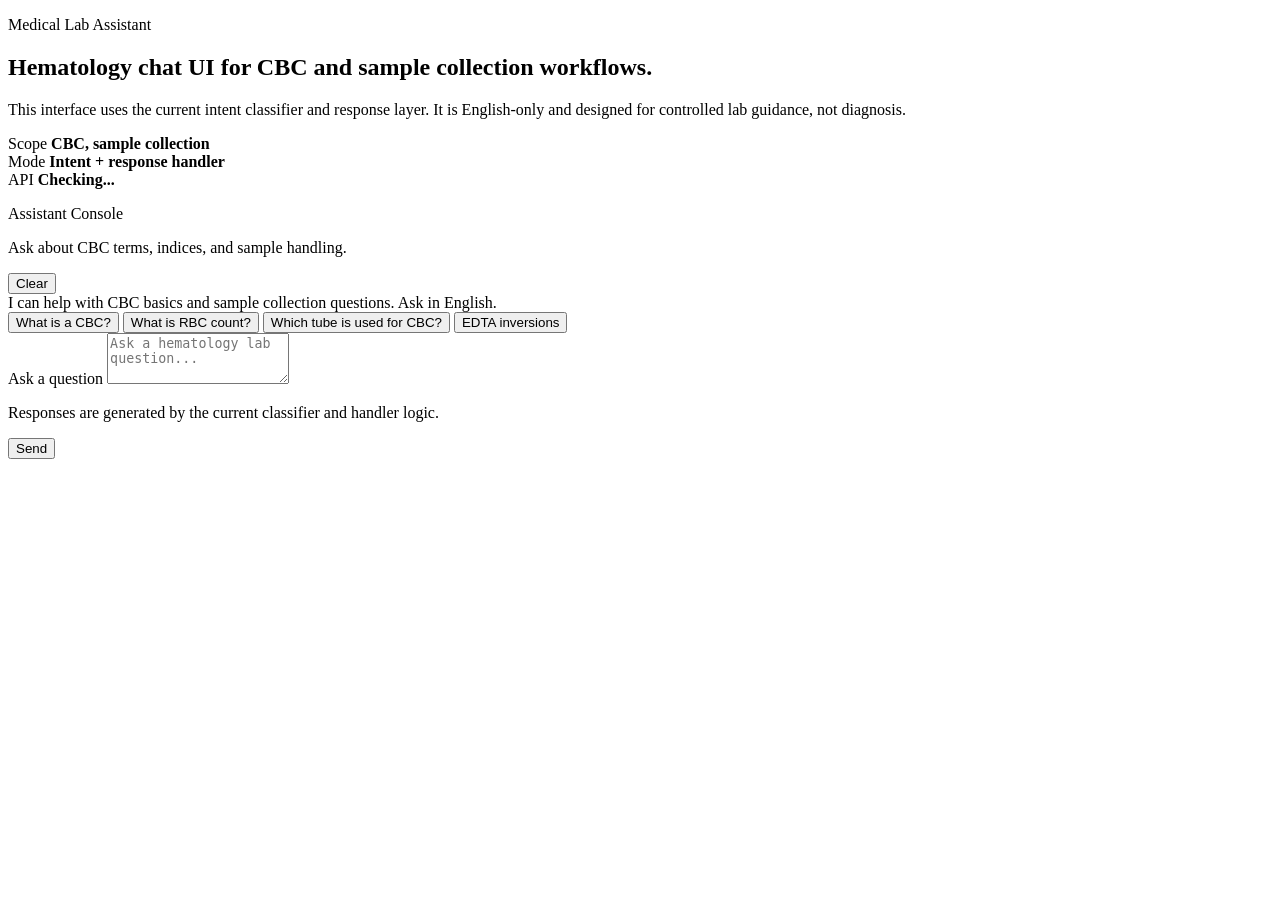
==== chatbot/ui/index.html @ db4f3146 "Add hybrid hematology chatbot project" ====
<!DOCTYPE html>
<html lang="en">
<head>
  <meta charset="UTF-8">
  <meta name="viewport" content="width=device-width, initial-scale=1.0">
  <title>Hematology Lab Assistant</title>
  <link rel="preconnect" href="https://fonts.googleapis.com">
  <link rel="preconnect" href="https://fonts.gstatic.com" crossorigin>
  <link href="https://fonts.googleapis.com/css2?family=Space+Grotesk:wght@400;500;700&family=IBM+Plex+Mono:wght@400;500&display=swap" rel="stylesheet">
  <link rel="stylesheet" href="/ui/app.css">
</head>
<body>
  <main class="app-shell">
    <section class="hero-panel">
      <p class="eyebrow">Medical Lab Assistant</p>
      <h1>Hematology chat UI for CBC and sample collection workflows.</h1>
      <p class="hero-copy">
        This interface uses the current intent classifier and response layer.
        It is English-only and designed for controlled lab guidance, not diagnosis.
      </p>
      <div class="status-grid">
        <article>
          <span class="label">Scope</span>
          <strong>CBC, sample collection</strong>
        </article>
        <article>
          <span class="label">Mode</span>
          <strong>Intent + response handler</strong>
        </article>
        <article>
          <span class="label">API</span>
          <strong id="api-status">Checking...</strong>
        </article>
      </div>
    </section>

    <section class="chat-panel">
      <header class="chat-header">
        <div>
          <p class="chat-title">Assistant Console</p>
          <p class="chat-subtitle">Ask about CBC terms, indices, and sample handling.</p>
        </div>
        <button id="clear-chat" class="secondary-button" type="button">Clear</button>
      </header>

      <div id="messages" class="messages" aria-live="polite">
        <article class="message bot">
          <div class="bubble">
            I can help with CBC basics and sample collection questions. Ask in English.
          </div>
        </article>
      </div>

      <div class="quick-prompts">
        <button class="prompt-chip" type="button" data-prompt="What is a CBC?">What is a CBC?</button>
        <button class="prompt-chip" type="button" data-prompt="What is RBC count?">What is RBC count?</button>
        <button class="prompt-chip" type="button" data-prompt="Which tube is used for CBC?">Which tube is used for CBC?</button>
        <button class="prompt-chip" type="button" data-prompt="How many inversions are needed for an EDTA tube?">EDTA inversions</button>
      </div>

      <form id="chat-form" class="composer">
        <label class="sr-only" for="message-input">Ask a question</label>
        <textarea id="message-input" rows="3" placeholder="Ask a hematology lab question..."></textarea>
        <div class="composer-footer">
          <p class="composer-note">Responses are generated by the current classifier and handler logic.</p>
          <button id="send-button" class="primary-button" type="submit">Send</button>
        </div>
      </form>
    </section>
  </main>

  <template id="message-template">
    <article class="message">
      <div class="bubble"></div>
      <p class="meta"></p>
    </article>
  </template>

  <script src="/ui/app.js"></script>
</body>
</html>
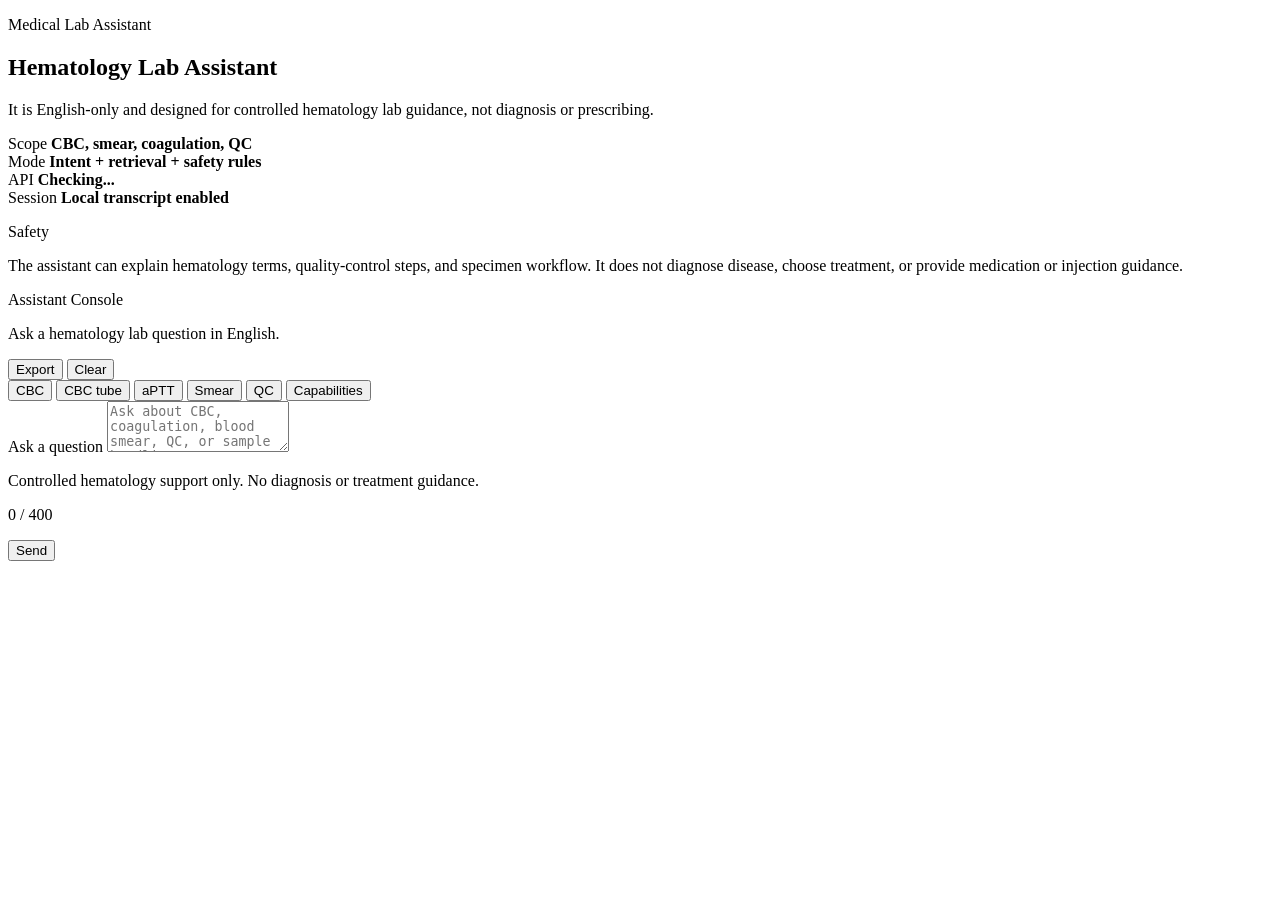
==== commit a5bcd670: "Add PostgreSQL monitoring and admin retraining workflow" ====
--- a/chatbot/ui/index.html
+++ b/chatbot/ui/index.html
@@ -13,24 +13,36 @@
   <main class="app-shell">
     <section class="hero-panel">
       <p class="eyebrow">Medical Lab Assistant</p>
-      <h1>Hematology chat UI for CBC and sample collection workflows.</h1>
+      <h1>Hematology Lab Assistant</h1>
       <p class="hero-copy">
-        This interface uses the current intent classifier and response layer.
-        It is English-only and designed for controlled lab guidance, not diagnosis.
+        It is English-only and designed for controlled hematology lab guidance, not diagnosis or prescribing.
       </p>
+
       <div class="status-grid">
         <article>
           <span class="label">Scope</span>
-          <strong>CBC, sample collection</strong>
+          <strong>CBC, smear, coagulation, QC</strong>
         </article>
         <article>
           <span class="label">Mode</span>
-          <strong>Intent + response handler</strong>
+          <strong>Intent + retrieval + safety rules</strong>
         </article>
         <article>
           <span class="label">API</span>
           <strong id="api-status">Checking...</strong>
         </article>
+        <article>
+          <span class="label">Session</span>
+          <strong id="session-status">Local transcript enabled</strong>
+        </article>
+      </div>
+
+      <div class="notice-card">
+        <p class="notice-title">Safety</p>
+        <p class="notice-copy">
+          The assistant can explain hematology terms, quality-control steps, and specimen workflow.
+          It does not diagnose disease, choose treatment, or provide medication or injection guidance.
+        </p>
       </div>
     </section>
 
@@ -38,31 +50,33 @@
       <header class="chat-header">
         <div>
           <p class="chat-title">Assistant Console</p>
-          <p class="chat-subtitle">Ask about CBC terms, indices, and sample handling.</p>
+          <p class="chat-subtitle">Ask a hematology lab question in English.</p>
         </div>
-        <button id="clear-chat" class="secondary-button" type="button">Clear</button>
+        <div class="header-actions">
+          <button id="export-chat" class="secondary-button" type="button">Export</button>
+          <button id="clear-chat" class="secondary-button" type="button">Clear</button>
+        </div>
       </header>
 
-      <div id="messages" class="messages" aria-live="polite">
-        <article class="message bot">
-          <div class="bubble">
-            I can help with CBC basics and sample collection questions. Ask in English.
-          </div>
-        </article>
+      <div class="quick-prompts">
+        <button class="prompt-chip" type="button" data-prompt="What is a CBC?">CBC</button>
+        <button class="prompt-chip" type="button" data-prompt="Which tube is used for CBC?">CBC tube</button>
+        <button class="prompt-chip" type="button" data-prompt="What is aPTT?">aPTT</button>
+        <button class="prompt-chip" type="button" data-prompt="What is a peripheral blood smear?">Smear</button>
+        <button class="prompt-chip" type="button" data-prompt="What is hematology analyzer quality control?">QC</button>
+        <button class="prompt-chip" type="button" data-prompt="What kinds of hematology questions can you answer?">Capabilities</button>
       </div>
 
-      <div class="quick-prompts">
-        <button class="prompt-chip" type="button" data-prompt="What is a CBC?">What is a CBC?</button>
-        <button class="prompt-chip" type="button" data-prompt="What is RBC count?">What is RBC count?</button>
-        <button class="prompt-chip" type="button" data-prompt="Which tube is used for CBC?">Which tube is used for CBC?</button>
-        <button class="prompt-chip" type="button" data-prompt="How many inversions are needed for an EDTA tube?">EDTA inversions</button>
-      </div>
+      <div id="messages" class="messages" aria-live="polite"></div>
 
       <form id="chat-form" class="composer">
         <label class="sr-only" for="message-input">Ask a question</label>
-        <textarea id="message-input" rows="3" placeholder="Ask a hematology lab question..."></textarea>
+        <textarea id="message-input" rows="3" maxlength="400" placeholder="Ask about CBC, coagulation, blood smear, QC, or sample handling..."></textarea>
         <div class="composer-footer">
-          <p class="composer-note">Responses are generated by the current classifier and handler logic.</p>
+          <div class="composer-meta">
+            <p class="composer-note">Controlled hematology support only. No diagnosis or treatment guidance.</p>
+            <p id="input-counter" class="input-counter">0 / 400</p>
+          </div>
           <button id="send-button" class="primary-button" type="submit">Send</button>
         </div>
       </form>
@@ -71,7 +85,20 @@
 
   <template id="message-template">
     <article class="message">
+      <div class="message-topline">
+        <span class="role-tag"></span>
+        <span class="intent-tag"></span>
+      </div>
       <div class="bubble"></div>
+      <section class="answer-card" hidden>
+        <p class="card-kicker"></p>
+        <h3 class="card-title"></h3>
+        <ul class="card-points"></ul>
+      </section>
+      <div class="followup-block" hidden>
+        <p class="followup-title">Suggested next questions</p>
+        <div class="followup-actions"></div>
+      </div>
       <p class="meta"></p>
     </article>
   </template>
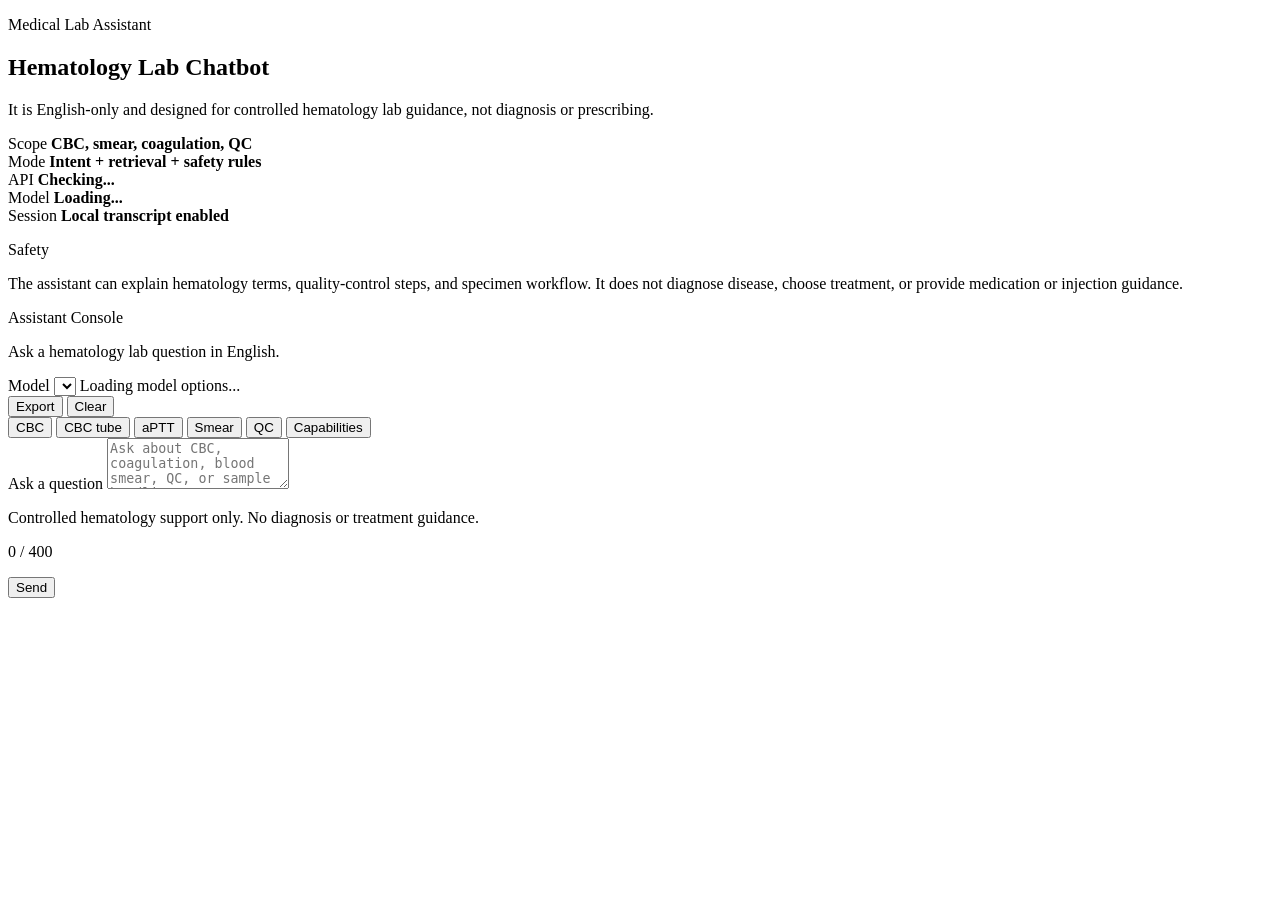
==== commit d91e9283: "Improve multi-model routing and admin monitoring" ====
--- a/chatbot/ui/index.html
+++ b/chatbot/ui/index.html
@@ -13,7 +13,7 @@
   <main class="app-shell">
     <section class="hero-panel">
       <p class="eyebrow">Medical Lab Assistant</p>
-      <h1>Hematology Lab Assistant</h1>
+      <h1>Hematology Lab Chatbot</h1>
       <p class="hero-copy">
         It is English-only and designed for controlled hematology lab guidance, not diagnosis or prescribing.
       </p>
@@ -32,6 +32,10 @@
           <strong id="api-status">Checking...</strong>
         </article>
         <article>
+          <span class="label">Model</span>
+          <strong id="model-status">Loading...</strong>
+        </article>
+        <article>
           <span class="label">Session</span>
           <strong id="session-status">Local transcript enabled</strong>
         </article>
@@ -48,9 +52,14 @@
 
     <section class="chat-panel">
       <header class="chat-header">
-        <div>
+        <div class="chat-heading">
           <p class="chat-title">Assistant Console</p>
           <p class="chat-subtitle">Ask a hematology lab question in English.</p>
+          <div class="model-selector-row">
+            <label class="model-label" for="model-select">Model</label>
+            <select id="model-select" class="model-select"></select>
+            <span id="model-hint" class="model-hint">Loading model options...</span>
+          </div>
         </div>
         <div class="header-actions">
           <button id="export-chat" class="secondary-button" type="button">Export</button>
@@ -90,11 +99,6 @@
         <span class="intent-tag"></span>
       </div>
       <div class="bubble"></div>
-      <section class="answer-card" hidden>
-        <p class="card-kicker"></p>
-        <h3 class="card-title"></h3>
-        <ul class="card-points"></ul>
-      </section>
       <div class="followup-block" hidden>
         <p class="followup-title">Suggested next questions</p>
         <div class="followup-actions"></div>
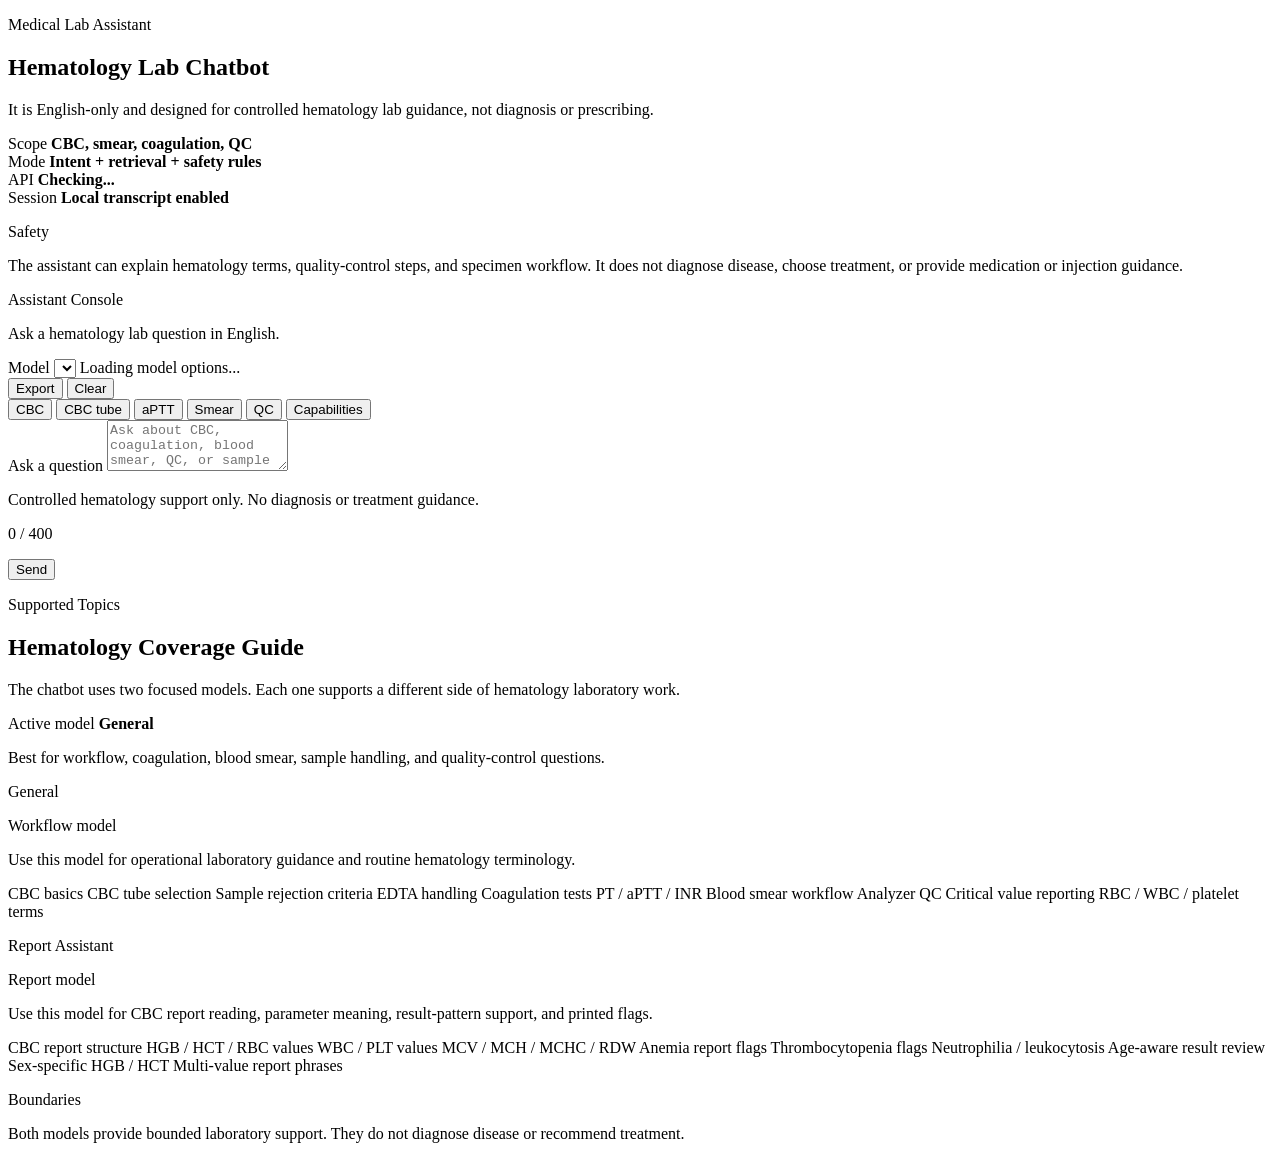
==== commit 78c999c2: "UI and Backend Changes" ====
--- a/chatbot/ui/index.html
+++ b/chatbot/ui/index.html
@@ -30,10 +30,6 @@
         <article>
           <span class="label">API</span>
           <strong id="api-status">Checking...</strong>
-        </article>
-        <article>
-          <span class="label">Model</span>
-          <strong id="model-status">Loading...</strong>
         </article>
         <article>
           <span class="label">Session</span>
@@ -90,6 +86,79 @@
         </div>
       </form>
     </section>
+
+    <aside class="coverage-panel" aria-label="Supported hematology topics">
+      <div class="coverage-shell">
+        <div class="coverage-header">
+          <p class="coverage-eyebrow">Supported Topics</p>
+          <h2>Hematology Coverage Guide</h2>
+          <p class="coverage-copy">
+            The chatbot uses two focused models. Each one supports a different side of hematology laboratory work.
+          </p>
+        </div>
+
+        <div class="coverage-active">
+          <span class="coverage-active-label">Active model</span>
+          <strong id="coverage-active-model">General</strong>
+          <p id="coverage-active-copy" class="coverage-active-copy">
+            Best for workflow, coagulation, blood smear, sample handling, and quality-control questions.
+          </p>
+        </div>
+
+        <div class="coverage-groups">
+          <article class="coverage-card" data-model-card="general">
+            <div class="coverage-card-head">
+              <p class="coverage-card-title">General</p>
+              <span class="coverage-pill">Workflow model</span>
+            </div>
+            <p class="coverage-card-copy">
+              Use this model for operational laboratory guidance and routine hematology terminology.
+            </p>
+            <div class="coverage-chip-grid">
+              <span class="coverage-chip">CBC basics</span>
+              <span class="coverage-chip">CBC tube selection</span>
+              <span class="coverage-chip">Sample rejection criteria</span>
+              <span class="coverage-chip">EDTA handling</span>
+              <span class="coverage-chip">Coagulation tests</span>
+              <span class="coverage-chip">PT / aPTT / INR</span>
+              <span class="coverage-chip">Blood smear workflow</span>
+              <span class="coverage-chip">Analyzer QC</span>
+              <span class="coverage-chip">Critical value reporting</span>
+              <span class="coverage-chip">RBC / WBC / platelet terms</span>
+            </div>
+          </article>
+
+          <article class="coverage-card" data-model-card="report">
+            <div class="coverage-card-head">
+              <p class="coverage-card-title">Report Assistant</p>
+              <span class="coverage-pill">Report model</span>
+            </div>
+            <p class="coverage-card-copy">
+              Use this model for CBC report reading, parameter meaning, result-pattern support, and printed flags.
+            </p>
+            <div class="coverage-chip-grid">
+              <span class="coverage-chip">CBC report structure</span>
+              <span class="coverage-chip">HGB / HCT / RBC values</span>
+              <span class="coverage-chip">WBC / PLT values</span>
+              <span class="coverage-chip">MCV / MCH / MCHC / RDW</span>
+              <span class="coverage-chip">Anemia report flags</span>
+              <span class="coverage-chip">Thrombocytopenia flags</span>
+              <span class="coverage-chip">Neutrophilia / leukocytosis</span>
+              <span class="coverage-chip">Age-aware result review</span>
+              <span class="coverage-chip">Sex-specific HGB / HCT</span>
+              <span class="coverage-chip">Multi-value report phrases</span>
+            </div>
+          </article>
+        </div>
+
+        <div class="coverage-note">
+          <p class="coverage-note-title">Boundaries</p>
+          <p class="coverage-note-copy">
+            Both models provide bounded laboratory support. They do not diagnose disease or recommend treatment.
+          </p>
+        </div>
+      </div>
+    </aside>
   </main>
 
   <template id="message-template">
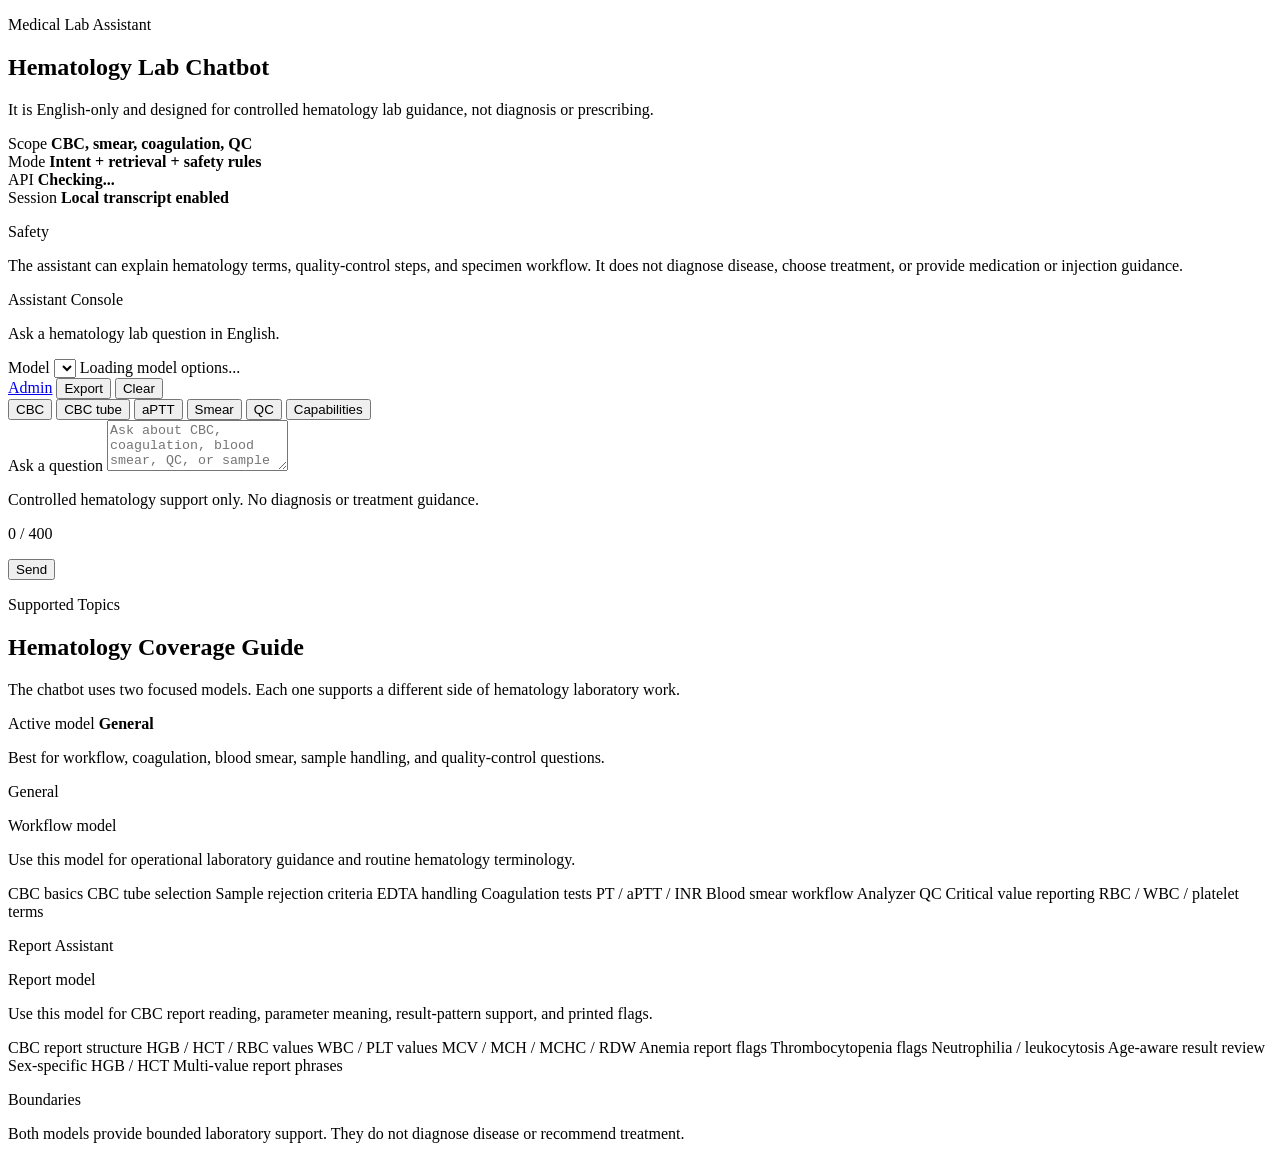
==== commit 35deacbf: "Add admin login and deployable database schema" ====
--- a/chatbot/ui/index.html
+++ b/chatbot/ui/index.html
@@ -58,6 +58,7 @@
           </div>
         </div>
         <div class="header-actions">
+          <a class="secondary-button" href="/admin">Admin</a>
           <button id="export-chat" class="secondary-button" type="button">Export</button>
           <button id="clear-chat" class="secondary-button" type="button">Clear</button>
         </div>
